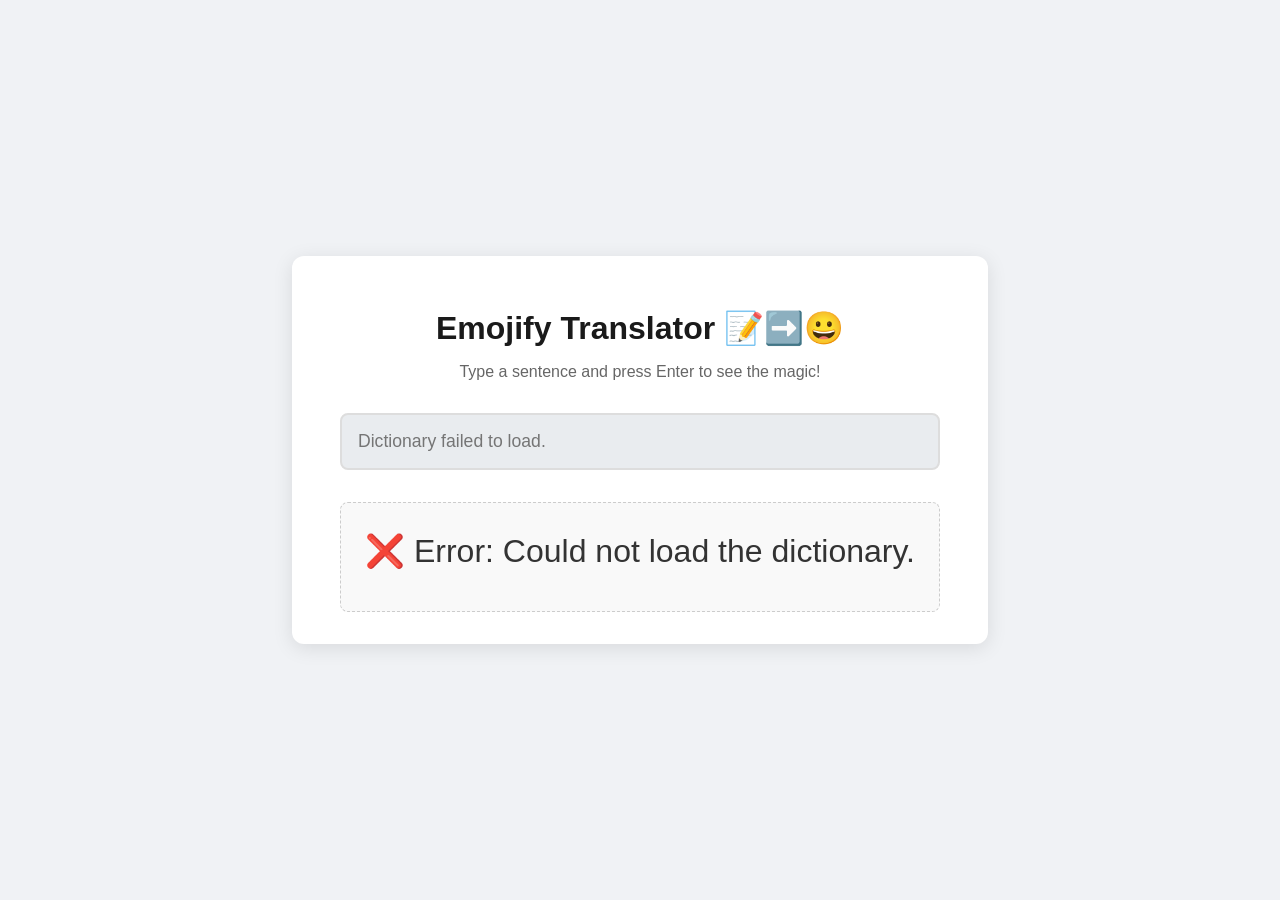
==== emojify.html @ 44063bbe "adding emojify" ====
<!DOCTYPE html>
<html lang="en">
<head>
    <meta charset="UTF-8">
    <meta name="viewport" content="width=device-width, initial-scale=1.0">
    <title>Emojify Translator</title>

    <style>
        body {
            font-family: -apple-system, BlinkMacSystemFont, "Segoe UI", Roboto, Helvetica, Arial, sans-serif;
            background-color: #f0f2f5;
            color: #333;
            margin: 0;
            display: flex;
            justify-content: center;
            align-items: center;
            min-height: 100vh;
        }
        .app-container {
            background-color: white;
            padding: 2rem 3rem;
            border-radius: 12px;
            box-shadow: 0 4px 20px rgba(0, 0, 0, 0.1);
            text-align: center;
            width: 90%;
            max-width: 600px;
        }
        h1 {
            color: #1a1a1a;
            margin-bottom: 0.5rem;
        }
        p {
            color: #666;
            margin-bottom: 2rem;
        }
        #text-input {
            width: 100%;
            padding: 1rem;
            font-size: 1.1rem;
            border: 2px solid #ddd;
            border-radius: 8px;
            box-sizing: border-box;
            transition: border-color 0.3s, background-color 0.3s;
        }
        #text-input:focus {
            border-color: #007bff;
            outline: none;
        }
        #text-input:disabled {
            background-color: #e9ecef;
            cursor: not-allowed;
        }
        #output-container {
            margin-top: 2rem;
            padding: 1.5rem;
            min-height: 60px;
            background-color: #f9f9f9;
            border: 1px dashed #ccc;
            border-radius: 8px;
            font-size: 2rem;
            line-height: 1.5;
            word-wrap: break-word;
        }
    </style>
</head>
<body>

    <div class="app-container">
        <h1>Emojify Translator 📝➡️😀</h1>
        <p>Type a sentence and press Enter to see the magic!</p>
        
        <input type="text" id="text-input" placeholder="Loading emoji dictionary...">
        
        <div id="output-container">
            Your emoji translation will appear here.
        </div>
    </div>

    <script>
        // URL to a reliable, raw JSON file on GitHub from the official 'gemoji' repository
        const DICTIONARY_URL = 'https://github.com/github/gemoji/raw/master/db/emoji.json';

        // Get references to our HTML elements
        const textInput = document.getElementById('text-input');
        const outputContainer = document.getElementById('output-container');

        // This will hold our final word -> emoji mapping.
        let emojiMap = {};

        // Async function to load and process the dictionary
        async function loadDictionary() {
            try {
                // Set a loading state in the UI
                textInput.disabled = true;
                textInput.placeholder = "Loading emoji dictionary...";

                // Use fetch to get the data from the reliable source
                const response = await fetch(DICTIONARY_URL);
                
                // If the network response is not successful, throw an error
                if (!response.ok) {
                    throw new Error(`Network response was not ok: ${response.statusText}`);
                }
                
                // Parse the response body as JSON
                const emojiData = await response.json();

                // Process the fetched data into the key-value format we need
                // The data is an array of objects, each with an 'aliases' array.
                emojiData.forEach(emojiInfo => {
                    if (emojiInfo.aliases) {
                        emojiInfo.aliases.forEach(alias => {
                            emojiMap[alias.toLowerCase()] = emojiInfo.emoji;
                        });
                    }
                });

                // --- Handle Success ---
                console.log("Emoji dictionary loaded and processed successfully!");
                textInput.disabled = false;
                textInput.placeholder = "The quick brown fox jumps over the lazy dog...";

            } catch (error) {
                // --- Handle Errors ---
                console.error('Failed to load emoji dictionary:', error);
                outputContainer.textContent = "❌ Error: Could not load the dictionary.";
                textInput.placeholder = "Dictionary failed to load.";
                textInput.disabled = true; // Keep it disabled if it fails
            }
        }

        // Event listener for translating text
        textInput.addEventListener('keydown', (event) => {
            if (event.key === 'Enter') {
                const inputText = textInput.value.toLowerCase();
                const words = inputText.split(/\s+/);
                
                const translatedWords = words.map(word => {
                    const cleanWord = word.replace(/[.,!?;:]/g, '');
                    return emojiMap[cleanWord] || word;
                });
                
                const outputText = translatedWords.join(' ');
                outputContainer.textContent = outputText;
            }
        });
        
        // Call the function to start loading the data as soon as the page loads
        loadDictionary();

    </script>
</body>
</html>
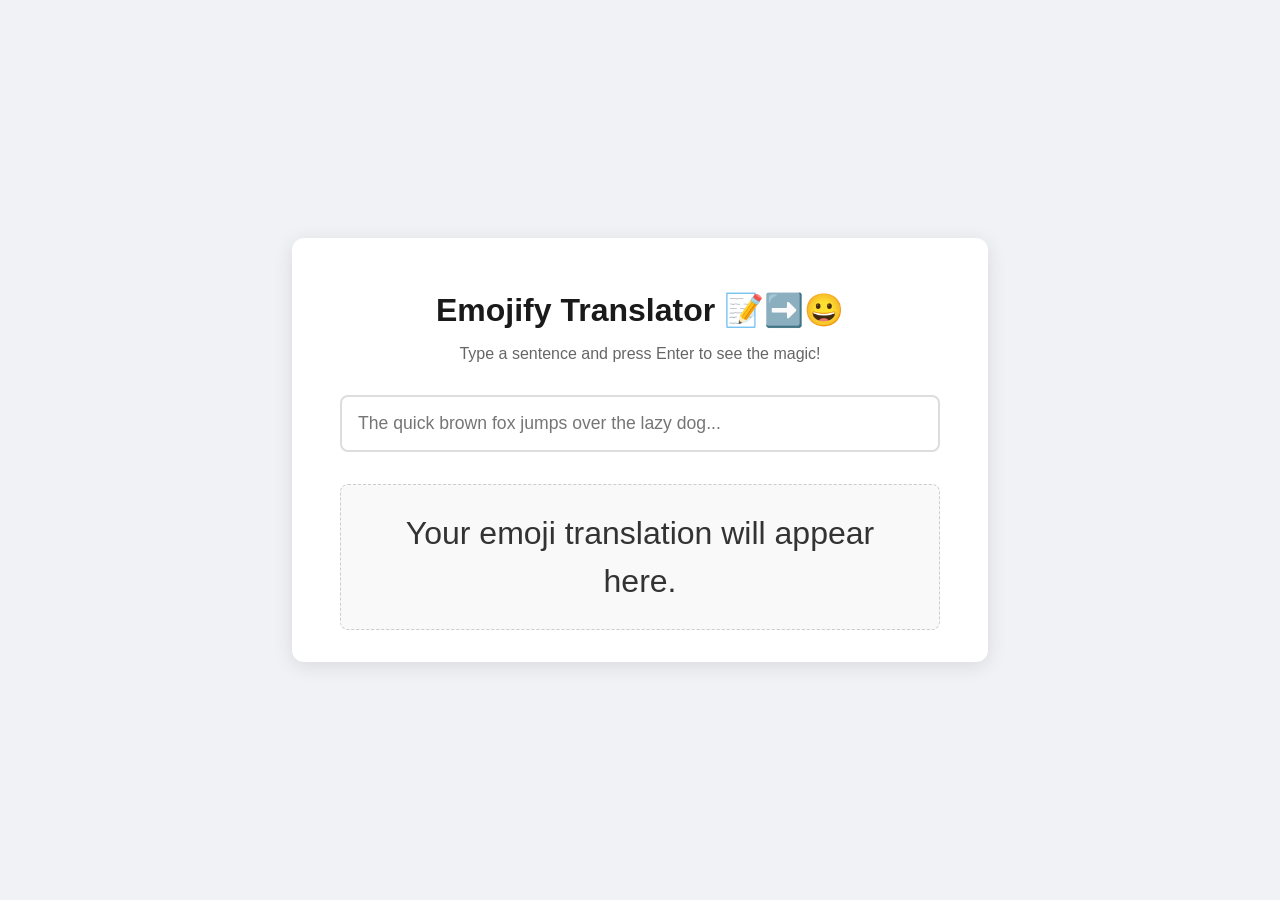
==== commit ad14cdb4: "fixing emojify" ====
--- a/emojify.html
+++ b/emojify.html
@@ -77,8 +77,8 @@
     </div>
 
     <script>
-        // URL to a reliable, raw JSON file on GitHub from the official 'gemoji' repository
-        const DICTIONARY_URL = 'https://github.com/github/gemoji/raw/master/db/emoji.json';
+        // URL is now pointing to a local file.
+        const DICTIONARY_URL = './emoji.json';
 
         // Get references to our HTML elements
         const textInput = document.getElementById('text-input');
@@ -94,7 +94,7 @@
                 textInput.disabled = true;
                 textInput.placeholder = "Loading emoji dictionary...";
 
-                // Use fetch to get the data from the reliable source
+                // Use fetch to get the data from the local file
                 const response = await fetch(DICTIONARY_URL);
                 
                 // If the network response is not successful, throw an error
